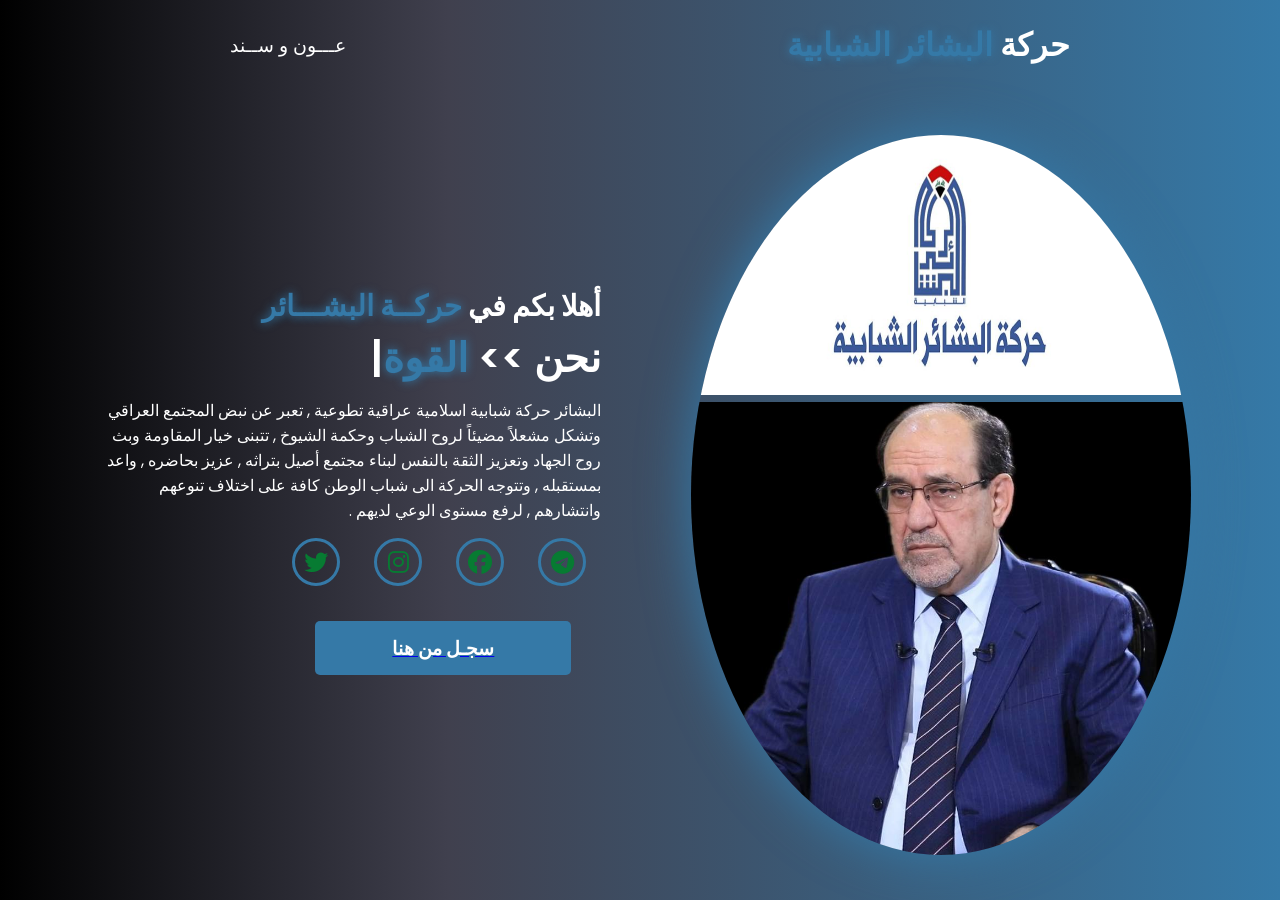
==== index.html @ 99804c55 "inital commit" ====
<!DOCTYPE html>
<html lang="ar" dir="rtl">

<head>
    <meta charset="UTF-8">
    <link rel="icon" type="image/x-icon" href="./logo-fave.png"
    <meta name="viewport" content="width=device-width, initial-scale=1.0"/>
    <link rel="stylesheet" href="https://cdnjs.cloudflare.com/ajax/libs/font-awesome/6.5.1/css/all.min.css">
    <link rel="stylesheet" href="https://unpkg.com/aos@next/dist/aos.css" />
    <link rel="stylesheet" href="style.css">
    <title>حركة البشائر الشبابيه</title>
</head>

<body>
    <nav>
        <div class="nav-container d-flex justify-content-center">
            <div class="logo mx-auto" data-aos="zoom-in" data-aos-duration="1500">
                حركة <span> البشائر الشبابية</span>
            </div>
            <div class="links">
                <div class="link" data-aos="fade-up" data-aos-duration="1500" data-aos-delay="100"><a href="#">عـــون و
                        ســند </a></div>
            </div>



    </nav>
    <section>
        <div class="main-container">
            <div class="image" data-aos="zoom-out" data-aos-duration="3000">
                <img src="logo.jpg" alt="">
                <img src="noor.jpg" alt="">
            </div>
            <div class="content">
                <h1 data-aos="fade-left" data-aos-duration="1500" data-aos-delay="700">أهلا بكم في <span>حركــة
                        البشـــائر</span></h1>
                <div class="typewriter" data-aos="fade-right" data-aos-duration="1500" data-aos-delay="900">نحن >> <span
                        class="typewriter-text"></span><label for="">|</label></div>
                <p data-aos="flip-down" data-aos-duration="1500" data-aos-delay="1100">البشائر حركة شبابية اسلامية
                    عراقية تطوعية , تعبر عن نبض المجتمع العراقي وتشكل مشعلاً مضيئاً لروح الشباب وحكمة الشيوخ , تتبنى
                    خيار المقاومة وبث روح الجهاد وتعزيز الثقة بالنفس لبناء مجتمع أصيل بتراثه , عزيز بحاضره , واعد
                    بمستقبله , وتتوجه الحركة الى شباب الوطن كافة على اختلاف تنوعهم وانتشارهم , لرفع مستوى الوعي لديهم .
                </p>
                <div class="social-links">
                    <a href="https://t.me/bashaerTL" data-aos="fade-up" data-aos-duration="1500"
                        data-aos-delay="1300"><i class="fa-brands fa-telegram"></i></a>
                    <a href="https://www.facebook.com/profile.php?id=61557215233683&locale=ar_AR" data-aos="fade-up"
                        data-aos-duration="1500" data-aos-delay="1400"><i class="fa-brands fa-facebook"></i></a>
                    <a href="https://www.instagram.com/babylon_basher/" data-aos="fade-up" data-aos-duration="1500"
                        data-aos-delay="1500"><i class="fa-brands fa-instagram"></i></a>
                    <a href="https://x.com/bashaeriqx" data-aos="fade-up" data-aos-duration="1500"
                        data-aos-delay="1600"><i class="fa-brands fa-twitter"></i></a>
                </div>
                <a class="btn" href="https://form.jotform.com/243615049270454" data-aos="zoom-in" data-aos-duration="1500" data-aos-delay="1800">
                    <button>سجـل من هنا</button>


                </a>
            </div>
        </div>
    </section>
    <script src="https://unpkg.com/aos@next/dist/aos.js"></script>
    <script>
        AOS.init({ offset: 0 });
    </script>
    <script src="script.js"></script>
</body>

</html>
---- style.css ----
@import url('https://fonts.googleapis.com/css2?family=Poppins:wght@100;200;300;400;500;600&display=swap');

* {
    padding: 0;
    margin: 0;
    font-family: 'Poppins', sans-serif;
    box-sizing: border-box;
     
        /* direction: rtl; */
        /* unicode-bidi: bidi-override; */
      
}

body {
    width: 100%;
    height: 100vh;
    /* overflow: hidden; */
    background: rgb(0, 0, 0);
    background: linear-gradient(90deg, rgba(0, 0, 0, 1) 0%, rgba(64, 64, 78, 1) 35%, rgba(53, 121, 167, 1) 100%);
}

nav {
    width: 100%;
    height: 10vh;
    position: sticky;
}

.nav-container {
    width: 100%;
    height: 100%;
    display: flex;
    justify-content: space-around;
    align-items: center;
}

.logo {
    color: white;
    font-size: 2rem;
    font-weight: bold;
}

.logo span {
    color: #3579a7;
    text-shadow: 0 0 10px #3579a7;
}

.hamburg,
.cancel {
    cursor: pointer;
    position: absolute;
    right: 15px;
    top: 10px;
    color: white;
    display: none;
    font-size: clamp(2.5rem, 0.5rem + 5vw, 3rem);
}

.nav-container .links {
    display: flex;
}

.nav-container .links a {
    position: relative;
    font-size: 1.2rem;
    color: white;
    margin: 0 20px;
    text-decoration: none;
    font-weight: 550;
    transition: 0.3s linear;
}

.nav-container .links a::before {
    position: absolute;
    content: "";
    bottom: -3px;
    left: 0;
    width: 0%;
    height: 3px;
    background-color: #3579a7;
    transition: 0.2s linear;
}

.nav-container .links a:hover::before {
    width: 100%;
}

.nav-container .links a:hover {
    color: #077b32;
}

.dropdown {
    z-index: 100;
    position: absolute;
    top: 0;
    transform: translateY(-500px);
    width: 100%;
    height: auto;
    backdrop-filter: blur(4px) brightness(40%);
    box-shadow: 0 0 20px black;
    transition: 0.2s linear;
}

.dropdown .links a {
    display: flex;
    color: white;
    text-decoration: none;
    justify-content: center;
    padding: 15px 0;
    align-items: center;
    transition: 0.2s linear;
}

.dropdown .links a:hover {
    background-color: #3579a7;
}

section {
    width: 100%;
    height: 90vh;
}

.main-container {
    width: 100%;
    height: 100%;
    display: flex;
    justify-content: space-evenly;
    align-items: center;
}

.main-container .image {
    width: 500px;
    height: 80vh;
    border-radius: 100%;
    overflow: hidden;
    box-shadow: 0 0 50px #3579a7;
}

.main-container .image img {
    width: 100%;
}

.main-container .image:hover {
    animation: animate 1.5s ease-in-out infinite;
}

@keyframes animate {
    0% {
        scale: 1;
    }

    50% {
        scale: 1.05;
    }

    100% {
        scale: 1;
    }
}

.main-container .content {
    color: white;
    width: 40%;
    min-height: 100px;
}

.content h1 {
    font-size: clamp(1rem, 1rem + 5vw, 1.8rem);
}

.content h1 span {
    color: #3579a7;
    text-shadow: 0 0 10px #3579a7;
}

.content .typewriter {
    font-size: clamp(1rem, 1rem + 5vw, 2.5rem);
    font-weight: 600;
}

.content .typewriter-text {
    color: #3579a7;
    text-shadow: 0 0 10px #3579a7;
}

.content p {
    font-size: clamp(0.4rem, 0.2rem + 9vw, 1rem);
    margin: 10px 0;
}

.social-links i {
    display: inline-flex;
    justify-content: center;
    align-items: center;
    width: 3rem;
    height: 3rem;
    background-color: transparent;
    border: 0.2rem solid #3579a7;
    border-radius: 50%;
    color: #077b32;
    margin: 5px 15px;
    font-size: 1.5rem;
    transition: 0.2s linear;
}

.social-links i:hover {
    scale: 1.3;
    color: black;
    background-color: #3579a7;
    filter: drop-shadow(0 0 10px #3579a7);
}

.content button {
    width: 50%;
    height: 6vh;
    margin: 30px;
    background-color: #3579a7;
    color: white;
    border: none;
    outline: none;
    font-size: 120%;
    font-weight: 700;
    border-radius: 5px;
    transition: 0.2s linear;
    cursor: pointer;
    display: block;

}

.content button:hover {
    scale: 1.1;
    color: #3579a7;
    border: 2px solid #3579a7;
    background-color: transparent;
    font-weight: 700;
    box-shadow: 0 0 40px #3579a7;
}

@media (max-width:884px) {
    /* nav .logo {
        position: absolute;
        top: 16px;
        left: 15px;
        font-size: 1.5rem;
    } */

    .main-container {
        display: flex;
        flex-direction: column;
    }

    .nav-container .links {
        display: none;
    }

    .hamburg,
    .cancel {
        display: block;
    }

    .main-container .content {
        width: 80%;
    }

    .social-links i {
        width: 2.5rem;
        height: 2.5rem;
        font-size: 1.5rem;
    }

    .main-container .image {
        z-index: -1;
        width: 60%;
        height: 40%;
    }
}

@media (max-width:440px) {
    /* .main-container .image {
        width: 50%;
        height: 60%;
        margin-bottom: 0px;
    } */

    .main-container .content {
        width: 80%;
    }

    .main-container button {
        margin-top: 15px;
        width: 90%;
        margin-left: auto;
        margin-right: auto;
    }
}
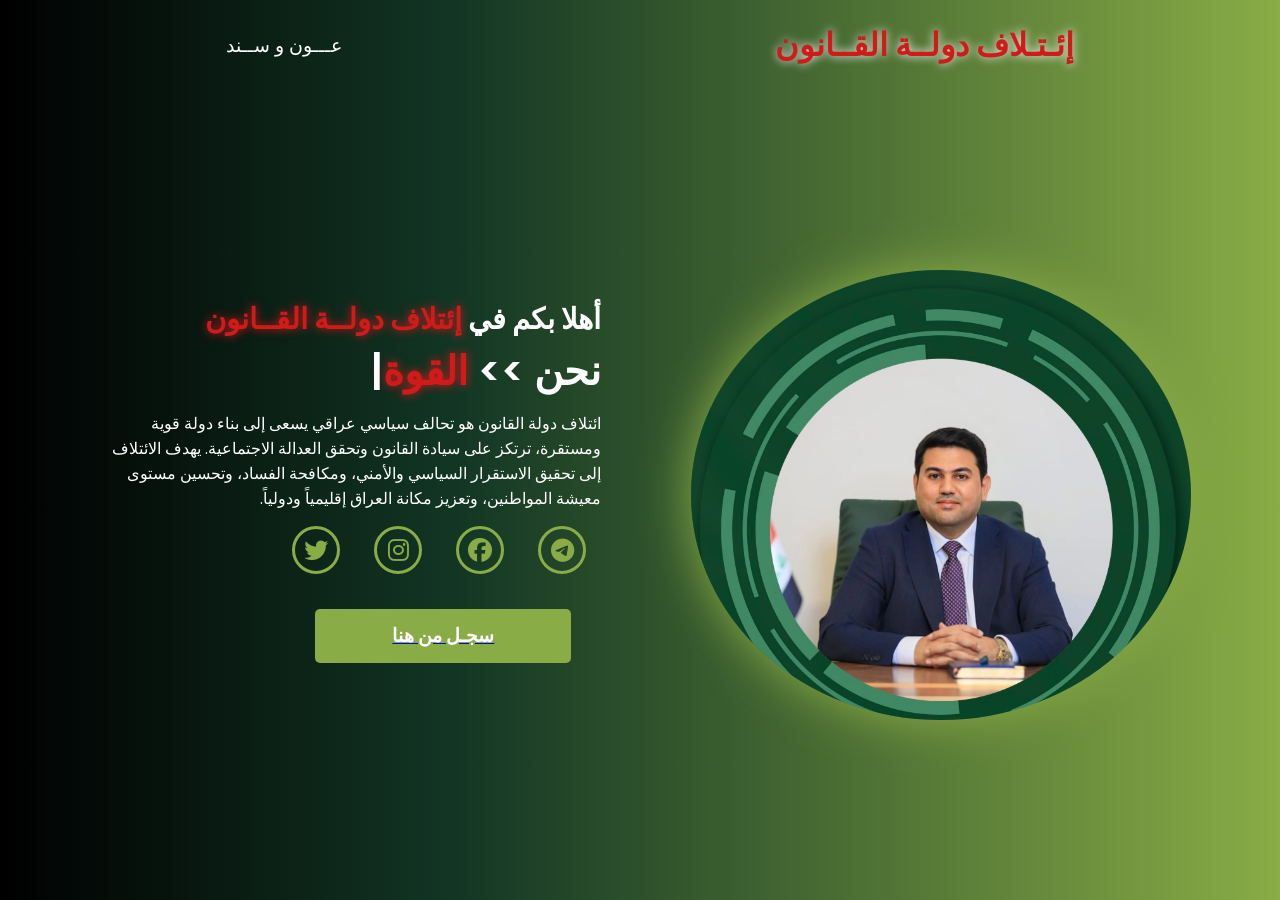
==== commit 0a1229ef: "last updatat" ====
--- a/index.html
+++ b/index.html
@@ -1,22 +1,24 @@
+
 <!DOCTYPE html>
 <html lang="ar" dir="rtl">
 
 <head>
     <meta charset="UTF-8">
-    <link rel="icon" type="image/x-icon" href="./logo-fave.png"
-    <meta name="viewport" content="width=device-width, initial-scale=1.0"/>
+    <link rel="icon" type="image/x-icon" href="./logo-fave.png" <meta name="viewport"
+        content="width=device-width, initial-scale=1.0" />
     <link rel="stylesheet" href="https://cdnjs.cloudflare.com/ajax/libs/font-awesome/6.5.1/css/all.min.css">
     <link rel="stylesheet" href="https://unpkg.com/aos@next/dist/aos.css" />
     <link rel="stylesheet" href="style.css">
-    <title>حركة البشائر الشبابيه</title>
+    <title>إئتلاف دولة القانون</title>
 </head>
 
 <body>
     <nav>
         <div class="nav-container d-flex justify-content-center">
-            <div class="logo mx-auto" data-aos="zoom-in" data-aos-duration="1500">
-                حركة <span> البشائر الشبابية</span>
+            <div class="logo mx-auto" data-aos-="zoom-in" data-aos-duration="1500">
+                <span style="color: #d11b1b;">إئـتـلاف دولــة القــانون  </span>
             </div>
+            
             <div class="links">
                 <div class="link" data-aos="fade-up" data-aos-duration="1500" data-aos-delay="100"><a href="#">عـــون و
                         ســند </a></div>
@@ -27,31 +29,33 @@
     </nav>
     <section>
         <div class="main-container">
-            <div class="image" data-aos="zoom-out" data-aos-duration="3000">
-                <img src="logo.jpg" alt="">
-                <img src="noor.jpg" alt="">
+            <div class="image" data-aos="zoom-out" data-aos-duration="3500">
+
+                <img src="loogo.PNG" alt="">
+
             </div>
             <div class="content">
-                <h1 data-aos="fade-left" data-aos-duration="1500" data-aos-delay="700">أهلا بكم في <span>حركــة
-                        البشـــائر</span></h1>
+                <h1 data-aos="fade-left" data-aos-duration="1500" data-aos-delay="700">أهلا بكم في <span>إئتلاف
+                        دولــة القــانون</span></h1>
                 <div class="typewriter" data-aos="fade-right" data-aos-duration="1500" data-aos-delay="900">نحن >> <span
                         class="typewriter-text"></span><label for="">|</label></div>
-                <p data-aos="flip-down" data-aos-duration="1500" data-aos-delay="1100">البشائر حركة شبابية اسلامية
-                    عراقية تطوعية , تعبر عن نبض المجتمع العراقي وتشكل مشعلاً مضيئاً لروح الشباب وحكمة الشيوخ , تتبنى
-                    خيار المقاومة وبث روح الجهاد وتعزيز الثقة بالنفس لبناء مجتمع أصيل بتراثه , عزيز بحاضره , واعد
-                    بمستقبله , وتتوجه الحركة الى شباب الوطن كافة على اختلاف تنوعهم وانتشارهم , لرفع مستوى الوعي لديهم .
-                </p>
+                <p data-aos="flip-down" data-aos-duration="1500" data-aos-delay="1100">ائتلاف دولة القانون هو تحالف
+                    سياسي عراقي يسعى إلى بناء دولة قوية ومستقرة، ترتكز على سيادة القانون وتحقق العدالة الاجتماعية. يهدف
+                    الائتلاف إلى تحقيق الاستقرار السياسي والأمني، ومكافحة الفساد، وتحسين مستوى معيشة المواطنين، وتعزيز
+                    مكانة العراق إقليمياً ودولياً. </p>
                 <div class="social-links">
                     <a href="https://t.me/bashaerTL" data-aos="fade-up" data-aos-duration="1500"
                         data-aos-delay="1300"><i class="fa-brands fa-telegram"></i></a>
-                    <a href="https://www.facebook.com/profile.php?id=61557215233683&locale=ar_AR" data-aos="fade-up"
+                    <a href="https://www.facebook.com/stateoflaww/?locale=ar_AR" data-aos="fade-up"
                         data-aos-duration="1500" data-aos-delay="1400"><i class="fa-brands fa-facebook"></i></a>
-                    <a href="https://www.instagram.com/babylon_basher/" data-aos="fade-up" data-aos-duration="1500"
+                    <a href="https://www.instagram.com/mal_h10/?hl=ar" data-aos="fade-up" data-aos-duration="1500"
                         data-aos-delay="1500"><i class="fa-brands fa-instagram"></i></a>
-                    <a href="https://x.com/bashaeriqx" data-aos="fade-up" data-aos-duration="1500"
+                        <a href="https://x.com/nourialmalikiiq" data-aos="fade-up" data-aos-duration="1500"
+
                         data-aos-delay="1600"><i class="fa-brands fa-twitter"></i></a>
                 </div>
-                <a class="btn" href="https://form.jotform.com/243615049270454" data-aos="zoom-in" data-aos-duration="1500" data-aos-delay="1800">
+                <a class="btn" href="https://form.jotform.com/243615049270454" data-aos="zoom-in"
+                    data-aos-duration="1500" data-aos-delay="1800">
                     <button>سجـل من هنا</button>
 
 
--- a/style.css
+++ b/style.css
@@ -16,7 +16,7 @@
     height: 100vh;
     /* overflow: hidden; */
     background: rgb(0, 0, 0);
-    background: linear-gradient(90deg, rgba(0, 0, 0, 1) 0%, rgba(64, 64, 78, 1) 35%, rgba(53, 121, 167, 1) 100%);
+    background: linear-gradient(90deg, rgba(0, 0, 0, 1) 0%, #123524 35%, #89AC46 100%);
 }
 
 nav {
@@ -40,8 +40,8 @@
 }
 
 .logo span {
-    color: #3579a7;
-    text-shadow: 0 0 10px #3579a7;
+    color: #fafafa;
+    text-shadow: 0 0 10px #f8f8f8;
 }
 
 .hamburg,
@@ -76,7 +76,7 @@
     left: 0;
     width: 0%;
     height: 3px;
-    background-color: #3579a7;
+    background-color: #ffffff;
     transition: 0.2s linear;
 }
 
@@ -111,7 +111,7 @@
 }
 
 .dropdown .links a:hover {
-    background-color: #3579a7;
+    background-color: #89AC46;
 }
 
 section {
@@ -129,10 +129,10 @@
 
 .main-container .image {
     width: 500px;
-    height: 80vh;
+    block-size: 50vh;
     border-radius: 100%;
     overflow: hidden;
-    box-shadow: 0 0 50px #3579a7;
+    box-shadow: 0 0 50px #89AC46;
 }
 
 .main-container .image img {
@@ -168,8 +168,8 @@
 }
 
 .content h1 span {
-    color: #3579a7;
-    text-shadow: 0 0 10px #3579a7;
+    color: #d11b1b;
+    text-shadow: 0 0 10px #d11b1b;
 }
 
 .content .typewriter {
@@ -178,8 +178,8 @@
 }
 
 .content .typewriter-text {
-    color: #3579a7;
-    text-shadow: 0 0 10px #3579a7;
+    color: #d11b1b;
+    text-shadow: 0 0 10px #d11b1b;
 }
 
 .content p {
@@ -194,9 +194,9 @@
     width: 3rem;
     height: 3rem;
     background-color: transparent;
-    border: 0.2rem solid #3579a7;
+    border: 0.2rem solid #89AC46;
     border-radius: 50%;
-    color: #077b32;
+    color: #89AC46;
     margin: 5px 15px;
     font-size: 1.5rem;
     transition: 0.2s linear;
@@ -205,15 +205,15 @@
 .social-links i:hover {
     scale: 1.3;
     color: black;
-    background-color: #3579a7;
-    filter: drop-shadow(0 0 10px #3579a7);
+    background-color: #89AC46;
+    filter: drop-shadow(0 0 10px #89AC46);
 }
 
 .content button {
     width: 50%;
     height: 6vh;
     margin: 30px;
-    background-color: #3579a7;
+    background-color: #89AC46;
     color: white;
     border: none;
     outline: none;
@@ -228,11 +228,11 @@
 
 .content button:hover {
     scale: 1.1;
-    color: #3579a7;
-    border: 2px solid #3579a7;
+    color: #89AC46;
+    border: 2px solid #89AC46;
     background-color: transparent;
     font-weight: 700;
-    box-shadow: 0 0 40px #3579a7;
+    box-shadow: 0 0 40px #89AC46;
 }
 
 @media (max-width:884px) {
